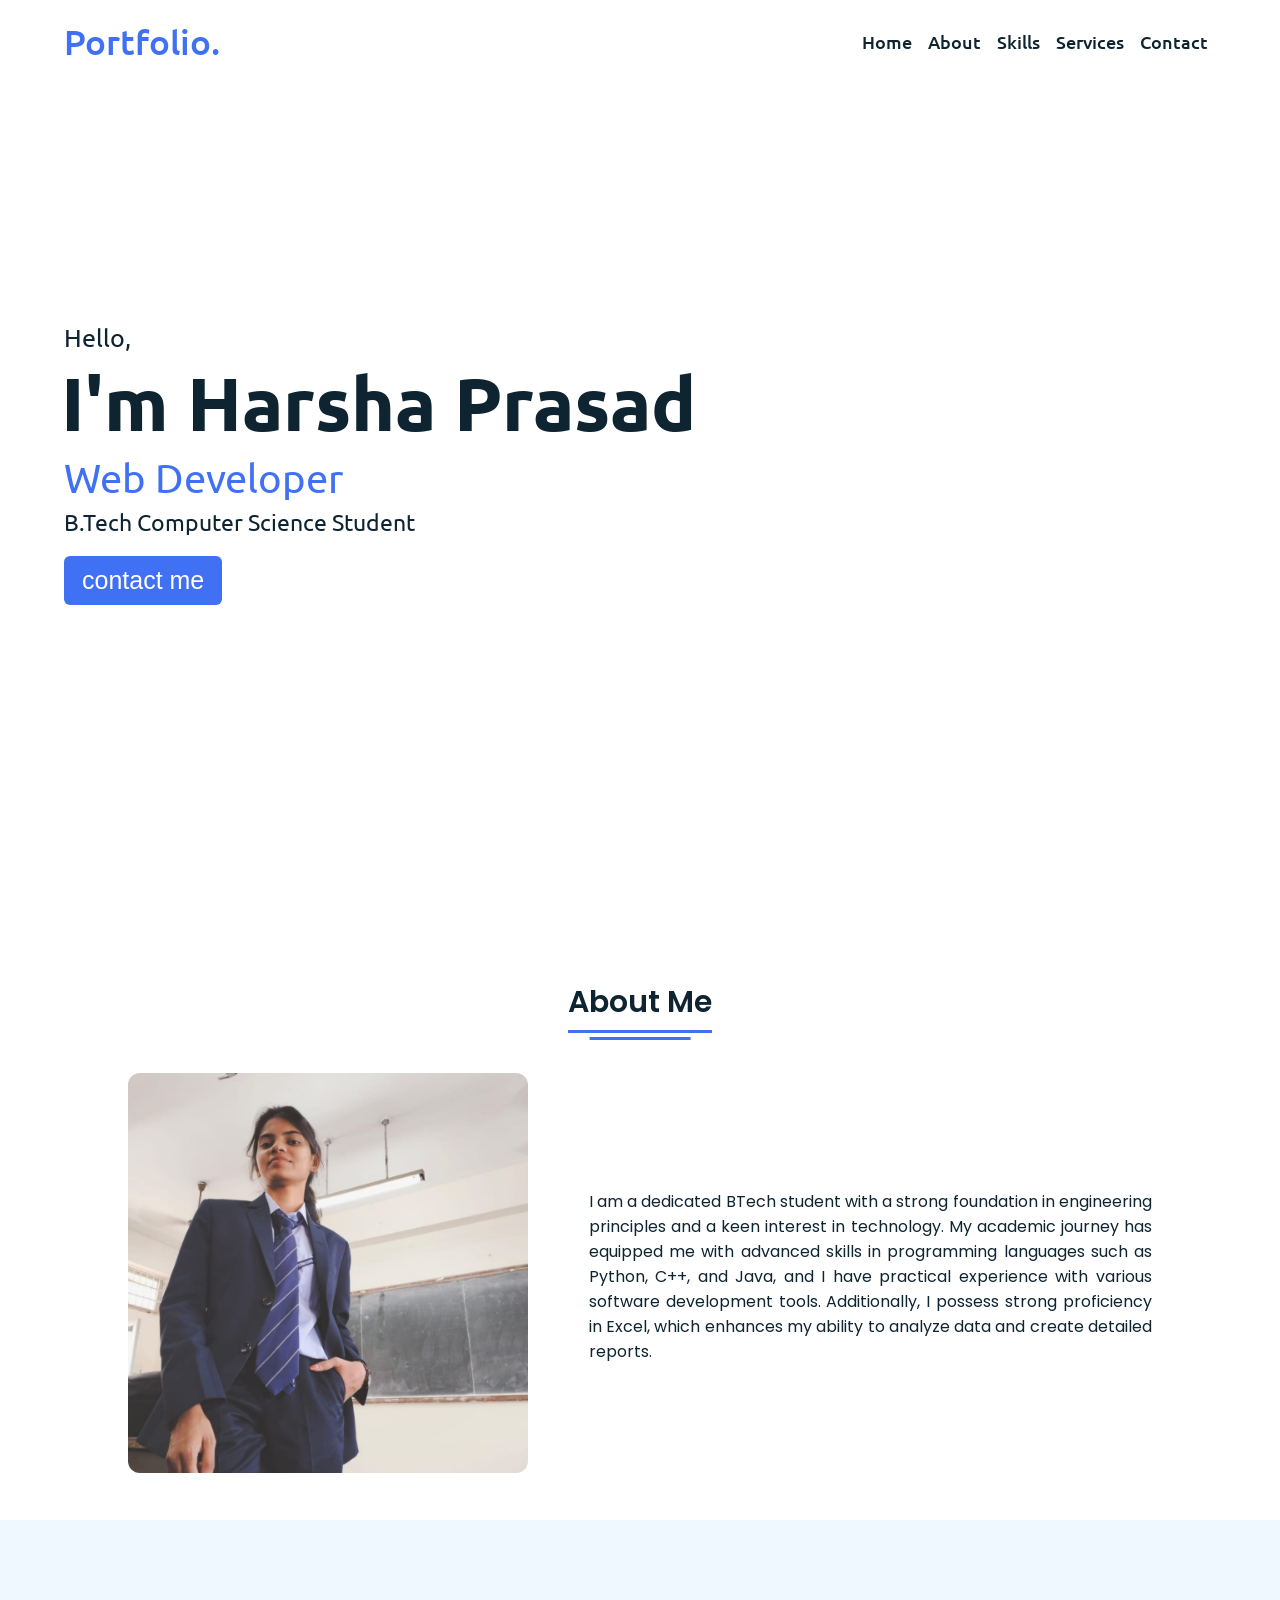
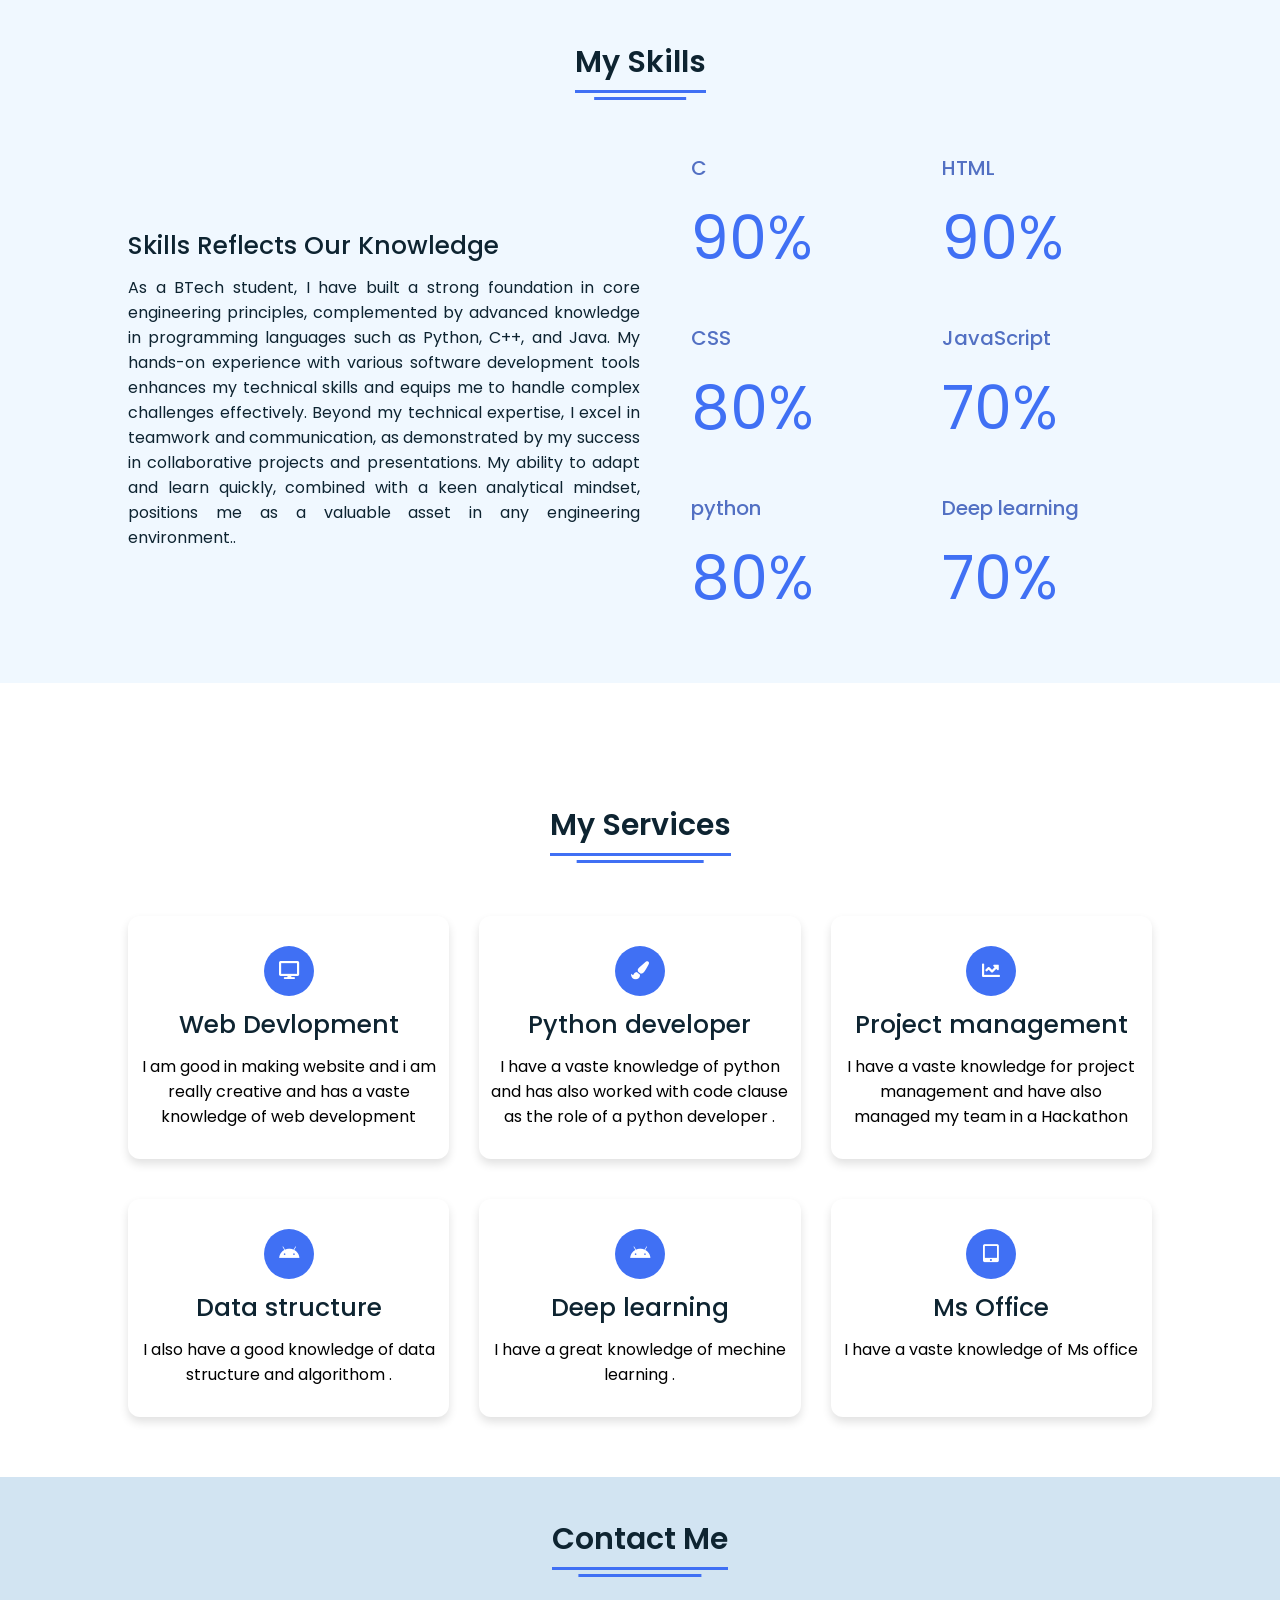
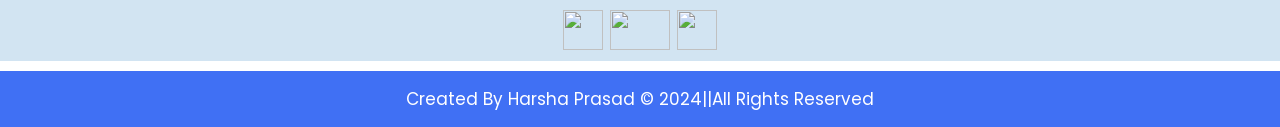
==== port/index.html @ c456e0c9 "Add files via upload" ====
<!DOCTYPE html>
<!-- Website - www.codingnepalweb.com -->
<html lang="en" dir="ltr">
  <head>
    <meta charset="UTF-8" />
    <title>portfolio</title>
    <link rel="stylesheet" href="portfolio.css" />
    <!-- Fontawesome CDN Link -->
    <link rel="stylesheet" href="https://cdnjs.cloudflare.com/ajax/libs/font-awesome/5.15.2/css/all.min.css" />
    <meta name="viewport" content="width=device-width, initial-scale=1.0" />
  </head>
  <body>
    <!-- Move to up button -->
    <div class="scroll-button">
      <a href="#home"><i class="fas fa-arrow-up"></i></a>
    </div>
    <!-- navgaition menu -->
    <nav>
      <div class="navbar">
        <div class="logo"><a href="#">Portfolio.</a></div>
        <ul class="menu">
          <li><a href="#home">Home</a></li>
          <li><a href="#about">About</a></li>
          <li><a href="#skills">Skills</a></li>
          <li><a href="#services">Services</a></li>
          <li><a href="#contact">Contact</a></li>
          <div class="cancel-btn">
            <i class="fas fa-times"></i>
          </div>
        </ul>
        <!-- <div class="media-icons">
          <a href="https://www.facebook.com/"><i class="fab fa-facebook-f"></i></a>
          <a href="https://twitter.com/"><i class="fab fa-twitter"></i></a>
          <a href="https://www.instagram.com/chiragjoshi.07/"><i class="fab fa-instagram"></i></a>
        </div>
      </div> -->
      <div class="menu-btn">
        <i class="fas fa-bars"></i>
      </div>
    </nav>

    <!-- Home Section Start -->
    <section class="home" id="home">
      <div class="home-content">
        <div class="text">
          <div class="text-one">Hello,</div>
          <div class="text-two">I'm Harsha Prasad</div>
          <div class="text-three">Web Developer</div>
          <div class="text-four">B.Tech Computer Science Student</div>
        </div>
        <div class="button">
          <button>contact me</button>
        </div>
      </div>
    </section>

    <!-- About Section Start -->
    <section class="about" id="about">
      <div class="content">
        <div class="title"><span>About Me</span></div>
        <div class="about-details">
          <div class="left">
            <img src="my_profile.jpg" alt="my image " />
          </div>
          <div class="right">
            
            <p>
           I am a dedicated BTech student with a strong foundation in engineering principles and a keen interest in technology. My academic journey has equipped me with advanced skills in programming languages such as Python, C++, and Java, and I have practical experience with various software development tools. Additionally, I possess strong proficiency in Excel, which enhances my ability to analyze data and create detailed reports. 
            </p>
            
          </div>
        </div>
      </div>
    </section>

    <!-- My Skill Section Start -->
    <!-- Section Tag and Other Div will same where we need to put same CSS -->
    <section class="skills" id="skills">
      <div class="content">
        <div class="title"><span>My Skills</span></div>
        <div class="skills-details">
          <div class="text">
            <div class="topic">Skills Reflects Our Knowledge</div>
            <p> 
              
As a BTech student, I have built a strong foundation in core engineering principles, complemented by advanced knowledge in programming languages such as Python, C++, and Java. My hands-on experience with various software development tools enhances my technical skills and equips me to handle complex challenges effectively. Beyond my technical expertise, I excel in teamwork and communication, as demonstrated by my success in collaborative projects and presentations. My ability to adapt and learn quickly, combined with a keen analytical mindset, positions me as a valuable asset in any engineering environment..</p>
            <!--  -->
          </div>
          <div class="boxes">
            <div class="box">
              <div class="topic"> C </div>
              <div class="per">90%</div>
            </div>
            <div class="box">
              <div class="topic">HTML</div>
              <div class="per">90%</div>
            </div>
            <div class="box">
              <div class="topic">CSS</div>
              <div class="per">80%</div>
            </div>
            <div class="box">
              <div class="topic">JavaScript</div>
              <div class="per">70%</div>
            </div>
            <div class="box">
              <div class="topic">python</div>
              <div class="per">80%</div>
            </div>
            <div class="box">
              <div class="topic">Deep learning</div>
              <div class="per">70%</div>
            </div>
          </div>
        </div>
      </div>
    </section>

    <!-- My Services Section Start -->
    <section class="services" id="services">
      <div class="content">
        <div class="title"><span>My Services</span></div>
        <div class="boxes">
          <div class="box">
            <div class="icon">
              <i class="fas fa-desktop"></i>
            </div>
            <div class="topic">Web Devlopment</div>
            <p>I am good in making website and i am really creative and has 
              a vaste knowledge of web development
            </p>
          </div>
          <div class="box">
            <div class="icon">
              <i class="fas fa-paint-brush"></i>
            </div>
            <div class="topic">Python developer </div>
            <p>I have a vaste knowledge of python and has also worked with 
              code clause as the role of a python developer .
            </p>
          </div>
          <div class="box">
            <div class="icon">
              <i class="fas fa-chart-line"></i>
            </div>
            <div class="topic">Project management</div>
            <p> I have a vaste knowledge for project management 
              and have also managed my team in  a Hackathon </p>
          </div>
          <div class="box">
            <div class="icon">
              <i class="fab fa-android"></i>
            </div>
            <div class="topic">Data structure</div>
            <p>
              I also have a good knowledge of data structure and algorithom .
            </p>
          </div>
          <div class="box">
            <div class="icon">
              <i class="fab fa-android"></i>
            </div>
            <div class="topic">Deep learning</div>
            <p>I have a great knowledge of mechine learning .
            </p>
          </div>
          <div class="box">
            <div class="icon">
              <i class="fas fa-tablet-alt"></i>
            </div>
            <div class="topic">Ms Office</div>
            <p>I have a vaste knowledge of Ms office
            </p>
          </div>
        </div>
      </div>
    </section>

    <!-- Contact Me section Start -->
  
    <section class="contact" id="contact">
      <div class="content">
        <div class="title"><span>Contact Me</span></div>
        <div class="text">
          <div class="topic">
            <a class="btn" href="harshaprasad.2512@gmail.com">
              <img src="https://static-00.iconduck.com/assets.00/gmail-icon-1024x1024-09wrt8am.png" width="40px" height="40px">
             </a>
              <a class="btn" href="https://github.com/Harshagit-hub"
              ><img src="https://encrypted-tbn0.gstatic.com/images?q=tbn:ANd9GcSFKUd8TKlGho5jUUcPimr0MKnVEyIP3uI-TQ&s" width="60px" height="40px" height="40px"></a>
     
              <a class="btn" href="https://www.linkedin.com/in/harsha-prasad-4683a3321"><img src="https://cdn1.iconfinder.com/data/icons/logotypes/32/circle-linkedin-512.png"height="40px" width="40px"></a>
        </div>
      </div>
    </section>

    <!-- Footer Section Start -->
    <footer>
      <div class="text">
        <span>Created By Harsha Prasad &#169; 2024||All Rights Reserved</span>
      </div>
    </footer>
  </body>
</html>
---- port/portfolio.css ----
/* Google Font CDN Link */
@import url('https://fonts.googleapis.com/css2?family=Poppins:wght@400;500;600;700&family=Ubuntu:wght@400;500;700&display=swap');
*{
  margin: 0;
  padding: 0;
  box-sizing: border-box;
  text-decoration: none;
  scroll-behavior: smooth;
}

/* Custom Scroll Bar CSS */
::-webkit-scrollbar {
    width: 10px;
}
::-webkit-scrollbar-track {
    background: #f1f1f1;
}
::-webkit-scrollbar-thumb {
    background: #6e93f7;
    border-radius: 12px;
    transition: all 0.3s ease;
}

::-webkit-scrollbar-thumb:hover {
    background: #4070f4;
}
/* navbar styling */
nav{
  position: fixed;
  width: 100%;
  padding: 20px 0;
  z-index: 998;
  transition: all 0.3s ease;
  font-family: 'Ubuntu', sans-serif;
}
nav.sticky{
  background: #4070f4;
  padding: 13px 0;
}
nav .navbar{
  width: 90%;
  display: flex;
  justify-content: space-between;
  align-items: center;
  margin: auto;
}
nav .navbar .logo a{
  font-weight: 500;
  font-size: 35px;
  color: #4070f4;
}
nav.sticky .navbar .logo a{
  color: #fff;
}
nav .navbar .menu{
  display: flex;
  position: relative;
}
nav .navbar .menu li{
  list-style: none;
  margin: 0 8px;
}
.navbar .menu a{
  font-size: 18px;
  font-weight: 500;
  color: #0E2431;
  padding: 6px 0;
  transition: all 0.4s ease;
}
.navbar .menu a:hover{
  color: #4070f4;
}
nav.sticky .menu a{
  color: #FFF;
}
nav.sticky .menu a:hover{
  color: #0E2431;
}


/* Side Navigation Menu Button CSS */
nav .menu-btn,
.navbar .menu .cancel-btn{
  position: absolute;
  color: #fff;
  right: 30px;
  top: 20px;
  font-size: 20px;
  cursor: pointer;
  transition: all 0.3s ease;
  display: none;
}
nav .menu-btn{
  color: #4070f4;
}
nav.sticky .menu-btn{
  color: #FFF;
}
.navbar .menu .menu-btn{
  color: #fff;
}

/* home section styling */
.home{
  height: 100vh;
  width: 100%;
  background: url("images/background.png") no-repeat;
  background-size: cover;
  background-position: center;
  background-attachment: fixed;
  font-family: 'Ubuntu', sans-serif;
}
.home .home-content{
  width: 90%;
  height: 100%;
  margin: auto;
  display: flex;
  flex-direction: column;
  justify-content: center;
}
.home .text-one{
  font-size: 25px;
  color: #0E2431;
}
.home .text-two{
  color: #0E2431;
  font-size: 75px;
  font-weight: 600;
  margin-left: -3px;
}
.home .text-three{
  font-size: 40px;
  margin: 5px 0;
  color: #4070f4;
}
.home .text-four{
  font-size: 23px;
  margin: 5px 0;
  color: #0E2431;
}
.home .button{
  margin: 14px 0;
}
.home .button button{
  outline: none;
  padding: 8px 16px;
  border-radius: 6px;
  font-size: 25px;
  font-weight: 400;
  background: #4070f4;
  color: #fff;
  cursor: pointer;
  border: 2px solid transparent;
  transition: all 0.4s ease;
}
.home .button button:hover{
  border-color: #4070f4;
  background-color: #fff;
  color: #4070f4;
}

/* About Section Styling */

section{
  padding-top: 40px;
}
section .content{
  width: 80%;
  margin: 40px auto;
  font-family: 'Poppins', sans-serif;
}
.about .about-details{
  display: flex;
  justify-content: space-between;
  align-items: center;
}
section .title{
  display: flex;
  justify-content: center;
  margin-bottom: 40px;
}
section .title span{
  color: #0E2431;
  font-size: 30px;
  font-weight: 600;
  position: relative;
  padding-bottom: 8px;
}
section .title span::before,
section .title span::after{
  content: '';
  position: absolute;
  height: 3px;
  width: 100%;
  background: #4070f4;
  left: 0;
  bottom: 0;
}
section .title span::after{
  bottom: -7px;
  width: 70%;
  left: 50%;
  transform: translateX(-50%);
}
.about .about-details .left{
  width: 45%;
}
.about .left img{
  height: 400px;
  width: 400px;
  object-fit: cover;
  border-radius: 12px;
}
.about-details .right{
  width: 55%;
}
section  .topic{
  color: #0E2431;
  font-size: 25px;
  font-weight: 500;
  margin-bottom: 10px;
}
.about-details .right p{
  text-align: justify;
  color: #0E2431;
}
section .button{
  margin: 16px 0;
}
section .button button{
  outline: none;
  padding: 8px 16px;
  border-radius: 4px;
  font-size: 25px;
  font-weight: 400;
  background: #4070f4;
  color: #fff;
  border: 2px solid transparent;
  cursor: pointer;
  transition: all 0.4s ease;
}
section .button button:hover{
  border-color: #4070f4;
  background-color: #fff;
  color: #4070f4;
}

 /* My Skills CSS */
 .skills{
   background: #F0F8FF;
 }
 .skills .content{
   padding: 40px 0;
 }
 .skills .skills-details{
   display: flex;
   justify-content: space-between;
   align-items: center;
 }
 .skills-details .text{
   width: 50%;
 }
 .skills-details p{
   color: #0E2431;
   text-align: justify;
 }
.skills .skills-details .experience{
  display: flex;
  align-items: center;
  margin: 0 10px;
}
.skills-details .experience .num{
  color: #0E2431;
  font-size: 80px;
}
.skills-details .experience .exp{
  color: #0E2431;
  margin-left: 20px;
  font-size: 18px;
  font-weight: 500;
  margin: 0 6px;
}
.skills-details .boxes{
  width: 45%;
  display: flex;
  flex-wrap: wrap;
  justify-content: space-between;
}
.skills-details .box{
  width: calc(100% / 2 - 20px);
  margin: 20px 0;
}
.skills-details .boxes .topic{
  font-size: 20px;
  color: #5270c3;
}
.skills-details .boxes .per{
  font-size: 60px;
  color: #4070f4;
}

/* My Services CSS */
.services .boxes{
  display: flex;
  flex-wrap: wrap;
  justify-content: space-between;
}
.services .boxes .box{
  margin: 20px 0;
  width: calc(100% / 3 - 20px);
  text-align: center;
  border-radius: 12px;
  padding: 30px 10px;
  box-shadow: 0 5px 10px rgba(0, 0, 0, 0.12);
  cursor: default;
  transition: all 0.4s ease;
}
.services .boxes .box:hover{
  background: #4070f4;
  color: #fff;
}
.services .boxes .box .icon{
  height: 50px;
  width: 50px;
  background: #4070f4;
  border-radius: 50%;
  text-align: center;
  line-height: 50px;
  font-size: 18px;
  color: #fff;
  margin: 0 auto 10px auto;
  transition: all 0.4s ease;
}
.boxes .box:hover .icon{
  background-color: #fff;
  color: #4070f4;
}
.services .boxes .box:hover .topic,
.services .boxes .box:hover p{
  color: #0E2431;
  transition: all 0.4s ease;
}
.services .boxes .box:hover .topic,
.services .boxes .box:hover p{
  color: #fff;
}
/* Contact Me CSS */
.contact{
  background: #d2e4f2;
}
.contact .content{
  margin: 0 auto;

}
.contact .text{
  width: 80%;
  text-align: center;
  margin: auto;
}
.contact.btn{
  display: flex;
  flex-direction:column;
}
/* Footer CSS */
footer{
  background: #4070f4;
  padding: 15px 0;
  text-align: center;
  font-family: 'Poppins', sans-serif;
}
footer .text span{
  font-size: 17px;
  font-weight: 400;
  color: #fff;
}
footer .text span a{
  font-weight: 500;
  color: #FFF;
}
footer .text span a:hover{
  text-decoration: underline;
}
/* Scroll TO Top Button CSS */
.scroll-button a{
  position: fixed;
  bottom: 20px;
  right: 20px;
  color: #fff;
  background: #4070f4;
  padding: 7px 12px;;
  font-size: 18px;
  border-radius: 6px;
  box-shadow: rgba(0, 0, 0, 0.15);
  display: none;
}

/* Responsive Media Query */
@media (max-width: 1190px) {
  section .content{
    width: 85%;
  }
}
@media (max-width: 1000px) {
  .about .about-details{
    justify-content: center;
    flex-direction: column;
  }
  .about .about-details .left{
    display: flex;
    justify-content: center;
    width: 100%;
  }
  .about-details .right{
    width: 90%;
    margin: 40px 0;
  }
  .services .boxes .box{
    margin: 20px 0;
    width: calc(100% / 2 - 20px);
  }
}
@media (max-width: 900px) {
  .about .left img{
    height: 350px;
    width: 350px;
  }
}

@media (max-width: 750px) {
  nav .navbar{
    width: 90%;
  }
  nav .navbar .menu{
    position: fixed;
    left: -100%;
    top: 0;
    background: #0E2431;
    height: 100vh;
    max-width: 400px;
    width: 100%;
    padding-top: 60px;
    flex-direction: column;
    align-items: center;
    transition: all 0.5s ease;
  }
  .navbar.active .menu{
    left: 0;
  }
  nav .navbar .menu a{
    font-size: 23px;
    display: block;
    color: #fff;
    margin: 10px 0;
  }
  nav.sticky .menu a:hover{
    color: #4070f4;
  }
  nav .navbar .media-icons{
    display: none;
  }
  nav .menu-btn,
  .navbar .menu .cancel-btn{
    display: block;
  }
  .home .text-two{
    font-size: 65px;
  }
  .home .text-three{
    font-size: 35px;
  }
  .skills .skills-details{
    align-items: center;
    justify-content: center;
    flex-direction: column;
  }
  .skills-details .text{
    width: 100%;
    margin-bottom: 50px;
  }
  .skills-details .boxes{
    justify-content: center;
    align-items: center;
    width: 100%;
  }
  .services .boxes .box{
    margin: 20px 0;
    width: 100%;
  }
  .contact .text{
    width: 100%;
}
}

@media (max-width: 500px){
  .home .text-two{
    font-size: 55px;
  }
  .home .text-three{
    font-size: 33px;
  }
  .skills-details .boxes .per{
    font-size: 50px;
    color: #4070f4;
  }
}
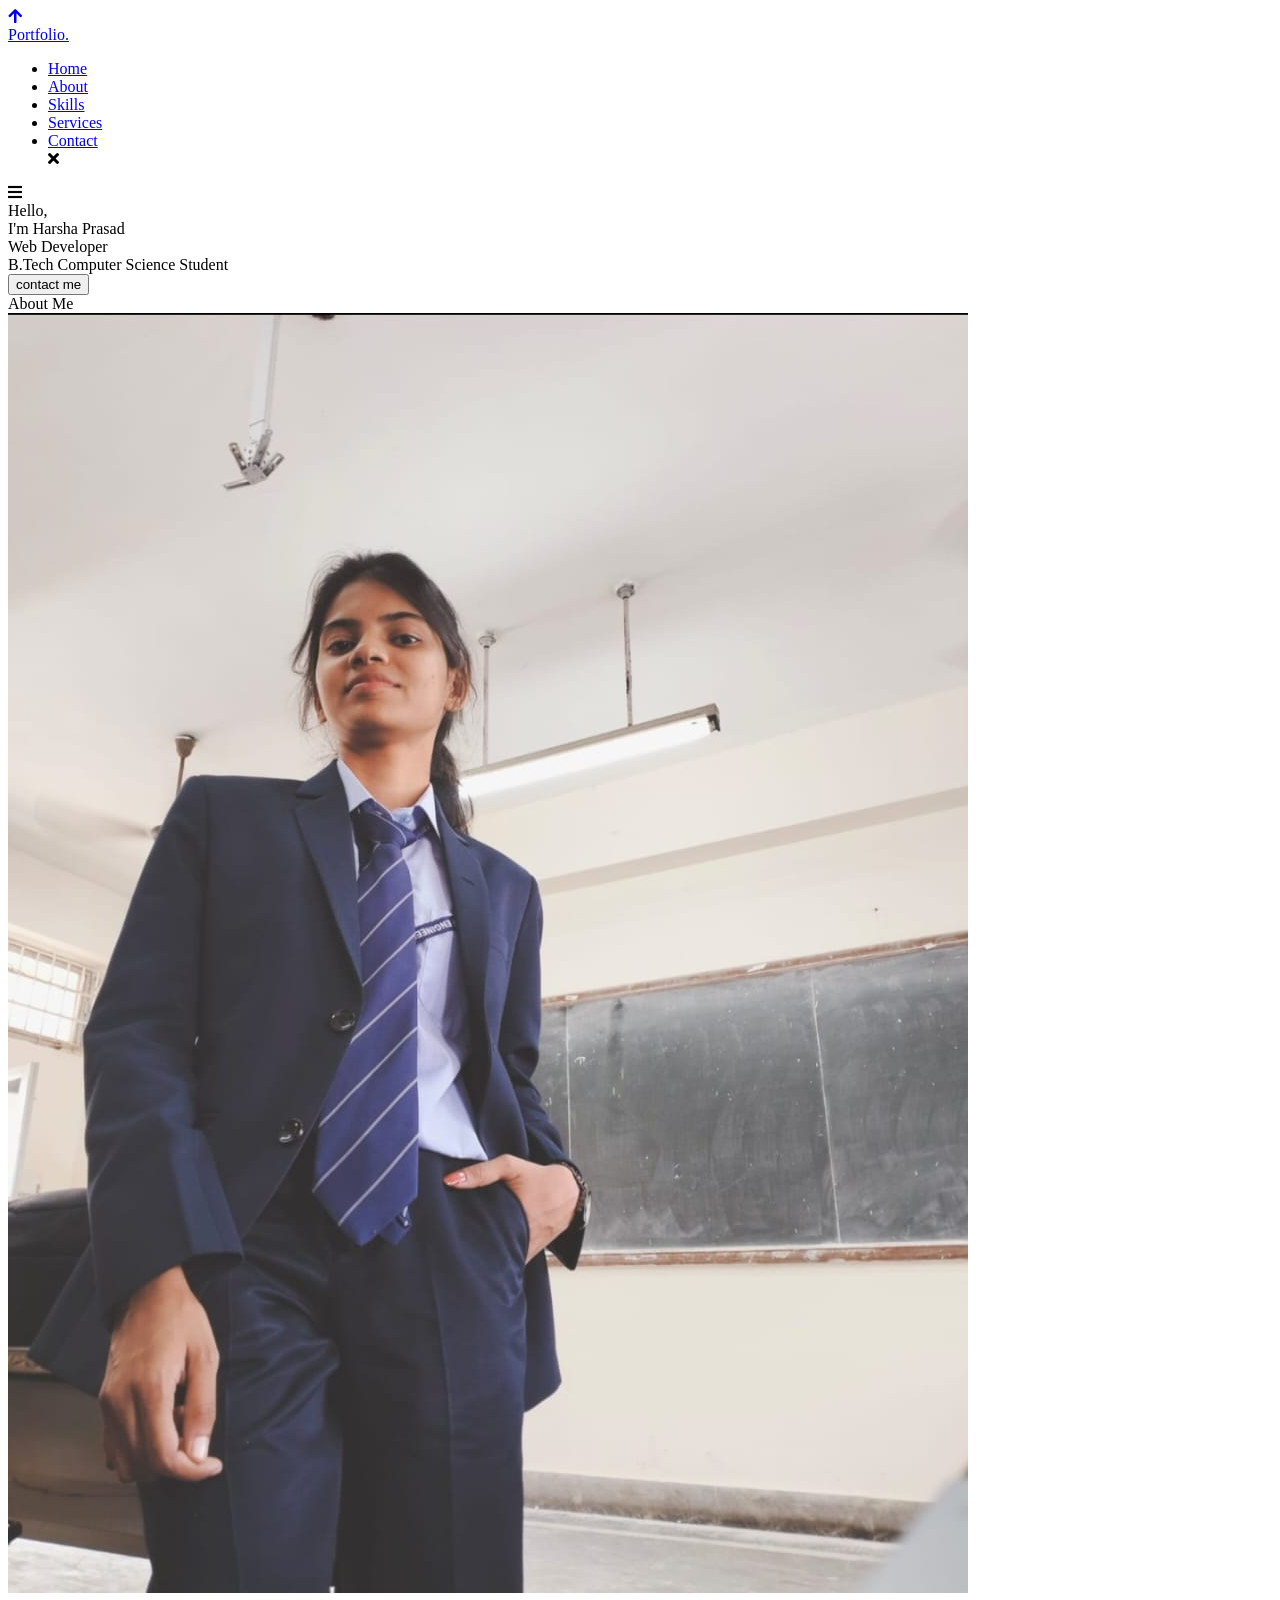
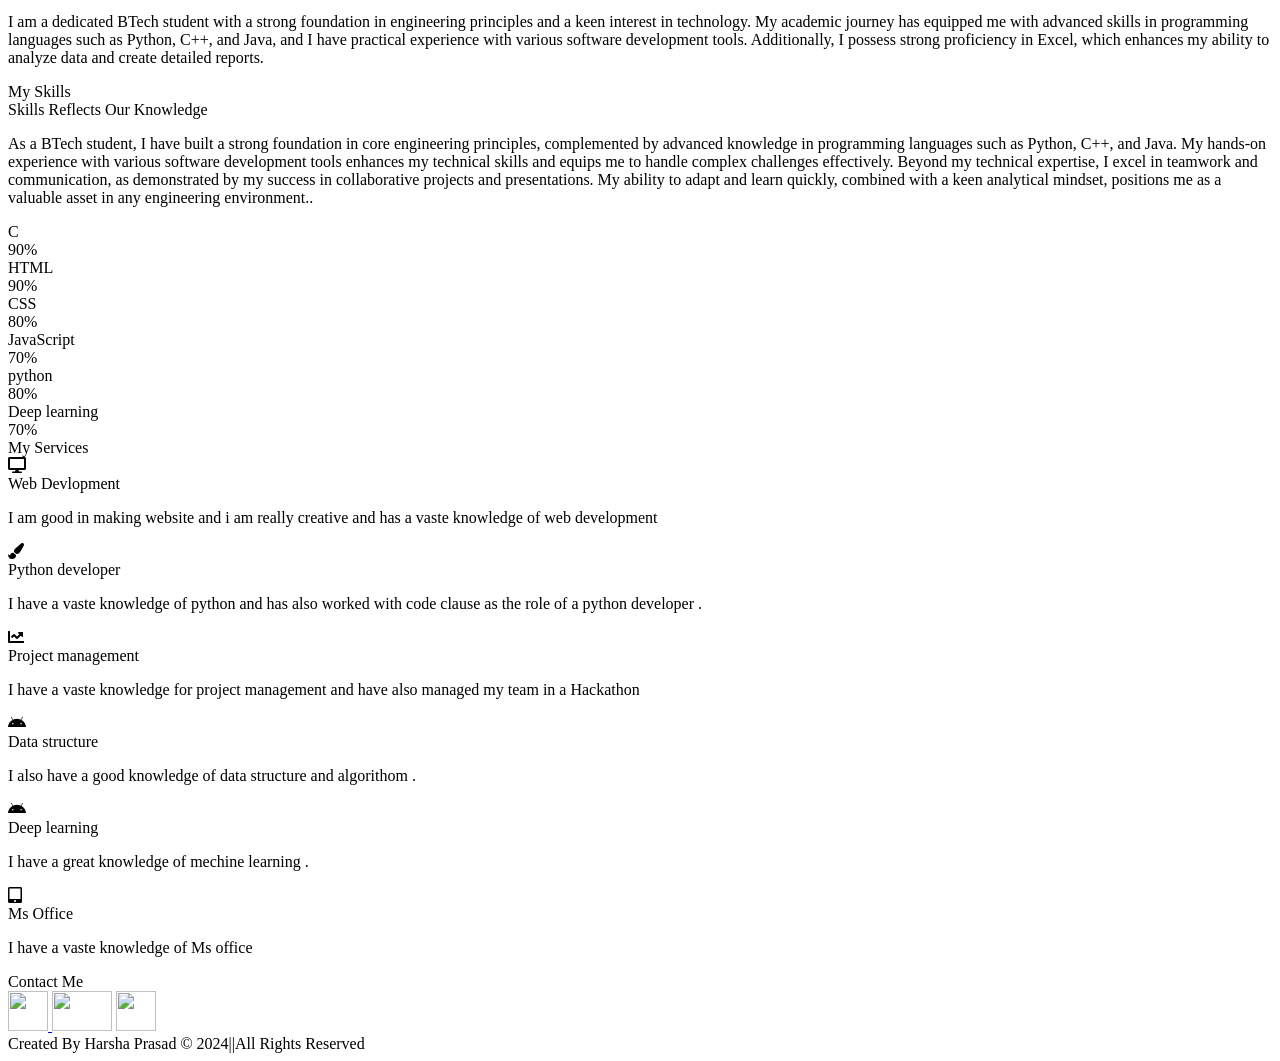
==== commit ceeead79: "Update index.html" ====
--- a/port/index.html
+++ b/port/index.html
@@ -4,7 +4,7 @@
   <head>
     <meta charset="UTF-8" />
     <title>portfolio</title>
-    <link rel="stylesheet" href="portfolio.css" />
+    <link rel="stylesheet" href="port/portfolio.css" />
     <!-- Fontawesome CDN Link -->
     <link rel="stylesheet" href="https://cdnjs.cloudflare.com/ajax/libs/font-awesome/5.15.2/css/all.min.css" />
     <meta name="viewport" content="width=device-width, initial-scale=1.0" />
@@ -201,4 +201,4 @@
       </div>
     </footer>
   </body>
-</html>+</html>
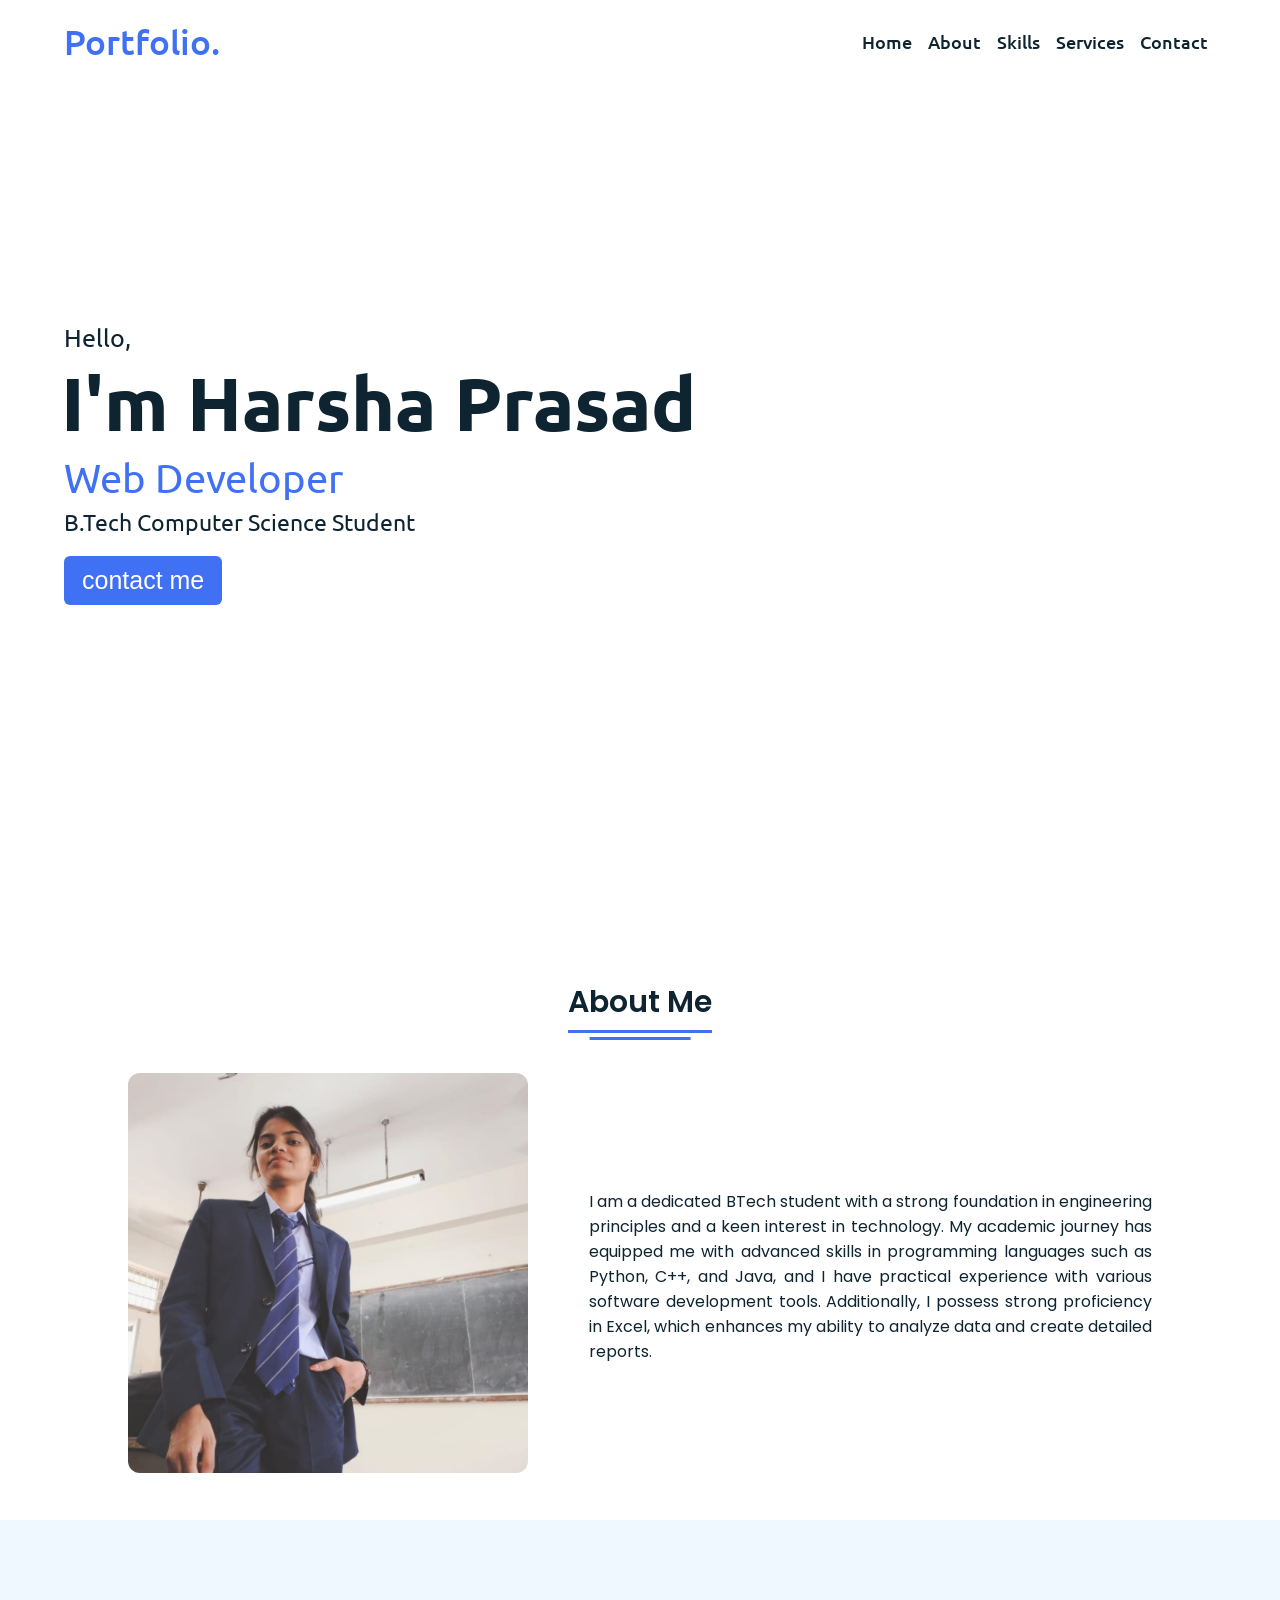
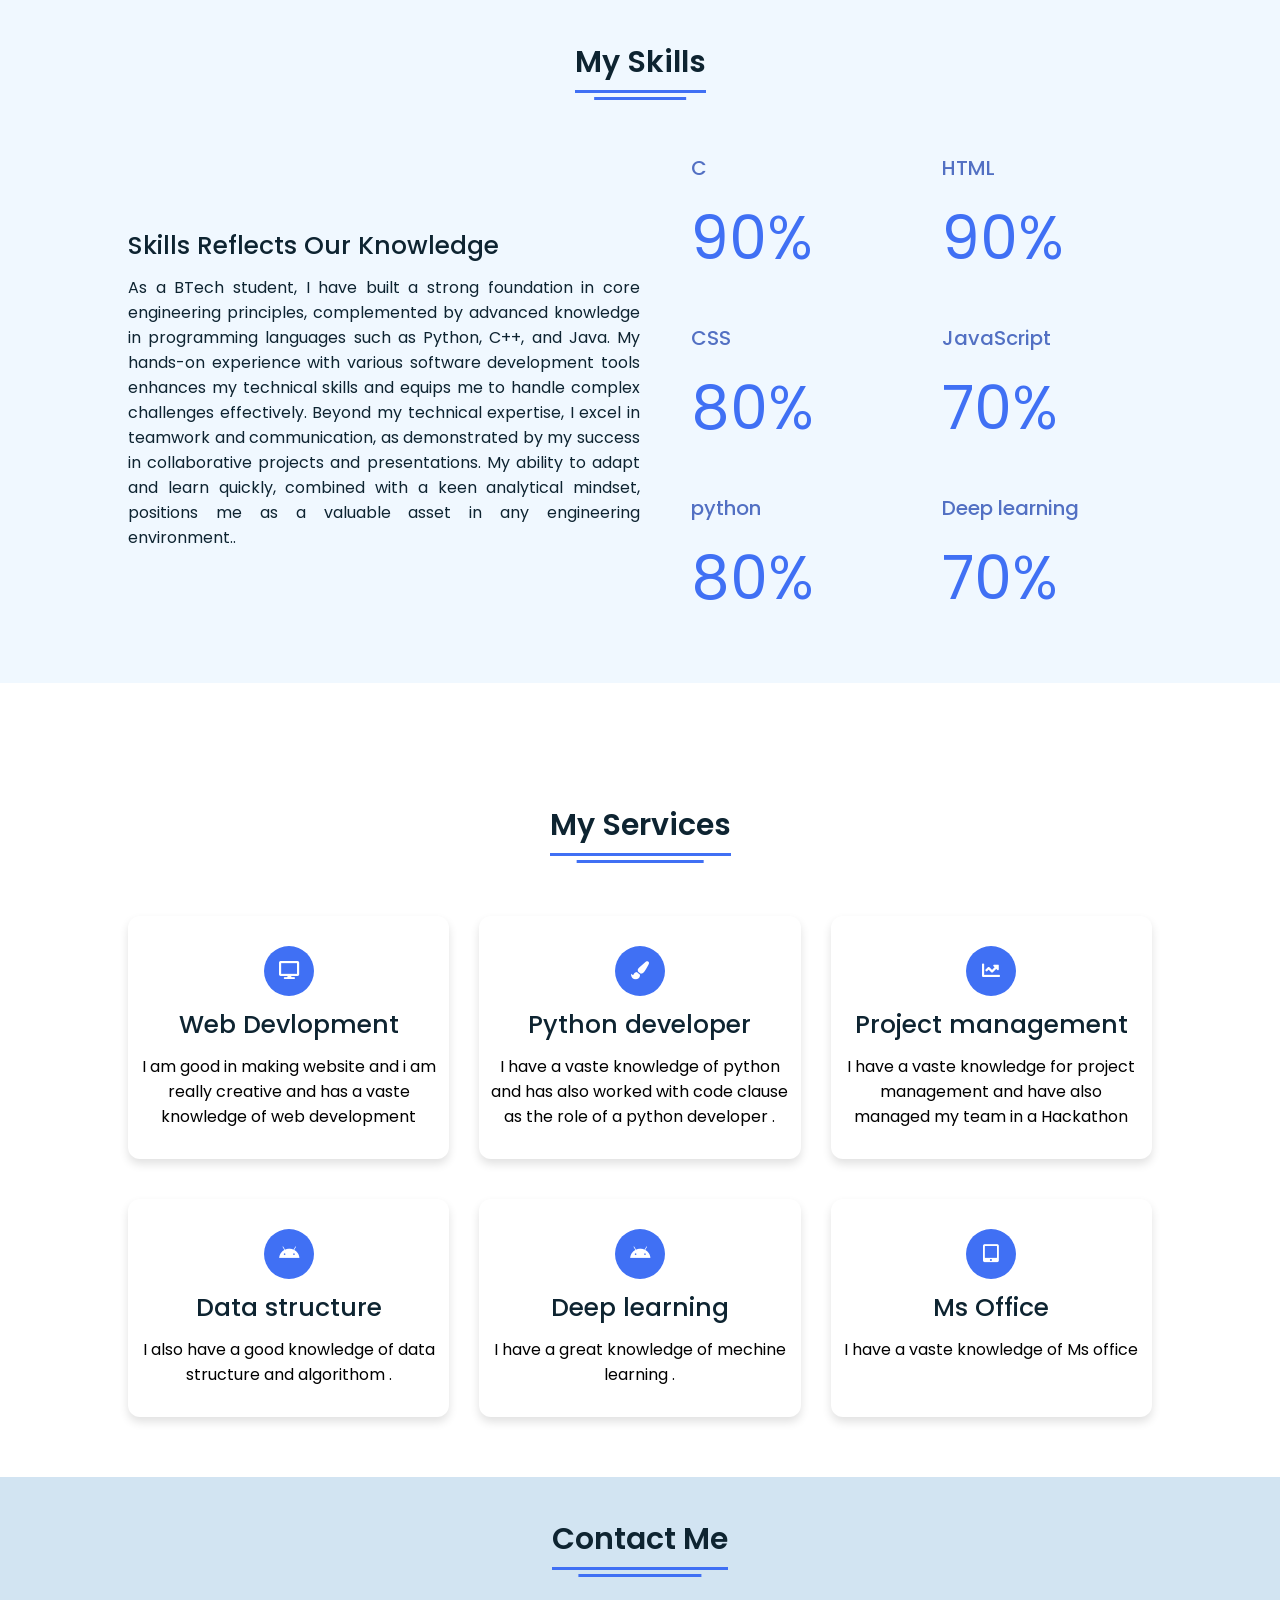
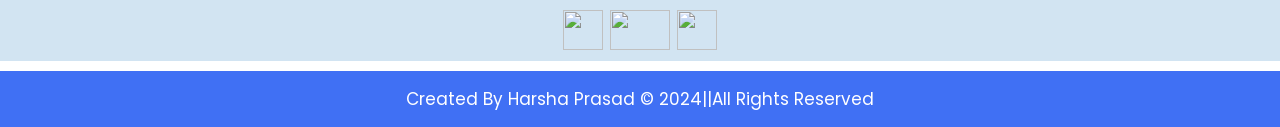
==== commit 8dbc65a5: "Update index.html" ====
--- a/port/index.html
+++ b/port/index.html
@@ -4,7 +4,7 @@
   <head>
     <meta charset="UTF-8" />
     <title>portfolio</title>
-    <link rel="stylesheet" href="port/portfolio.css" />
+    <link rel="stylesheet" href="portfolio.css" />
     <!-- Fontawesome CDN Link -->
     <link rel="stylesheet" href="https://cdnjs.cloudflare.com/ajax/libs/font-awesome/5.15.2/css/all.min.css" />
     <meta name="viewport" content="width=device-width, initial-scale=1.0" />
@@ -28,12 +28,6 @@
             <i class="fas fa-times"></i>
           </div>
         </ul>
-        <!-- <div class="media-icons">
-          <a href="https://www.facebook.com/"><i class="fab fa-facebook-f"></i></a>
-          <a href="https://twitter.com/"><i class="fab fa-twitter"></i></a>
-          <a href="https://www.instagram.com/chiragjoshi.07/"><i class="fab fa-instagram"></i></a>
-        </div>
-      </div> -->
       <div class="menu-btn">
         <i class="fas fa-bars"></i>
       </div>
@@ -74,7 +68,7 @@
     </section>
 
     <!-- My Skill Section Start -->
-    <!-- Section Tag and Other Div will same where we need to put same CSS -->
+
     <section class="skills" id="skills">
       <div class="content">
         <div class="title"><span>My Skills</span></div>
--- a/port/portfolio.css
+++ b/port/portfolio.css
@@ -0,0 +1,507 @@
+/* Google Font CDN Link */
+@import url('https://fonts.googleapis.com/css2?family=Poppins:wght@400;500;600;700&family=Ubuntu:wght@400;500;700&display=swap');
+*{
+  margin: 0;
+  padding: 0;
+  box-sizing: border-box;
+  text-decoration: none;
+  scroll-behavior: smooth;
+}
+
+/* Custom Scroll Bar CSS */
+::-webkit-scrollbar {
+    width: 10px;
+}
+::-webkit-scrollbar-track {
+    background: #f1f1f1;
+}
+::-webkit-scrollbar-thumb {
+    background: #6e93f7;
+    border-radius: 12px;
+    transition: all 0.3s ease;
+}
+
+::-webkit-scrollbar-thumb:hover {
+    background: #4070f4;
+}
+/* navbar styling */
+nav{
+  position: fixed;
+  width: 100%;
+  padding: 20px 0;
+  z-index: 998;
+  transition: all 0.3s ease;
+  font-family: 'Ubuntu', sans-serif;
+}
+nav.sticky{
+  background: #4070f4;
+  padding: 13px 0;
+}
+nav .navbar{
+  width: 90%;
+  display: flex;
+  justify-content: space-between;
+  align-items: center;
+  margin: auto;
+}
+nav .navbar .logo a{
+  font-weight: 500;
+  font-size: 35px;
+  color: #4070f4;
+}
+nav.sticky .navbar .logo a{
+  color: #fff;
+}
+nav .navbar .menu{
+  display: flex;
+  position: relative;
+}
+nav .navbar .menu li{
+  list-style: none;
+  margin: 0 8px;
+}
+.navbar .menu a{
+  font-size: 18px;
+  font-weight: 500;
+  color: #0E2431;
+  padding: 6px 0;
+  transition: all 0.4s ease;
+}
+.navbar .menu a:hover{
+  color: #4070f4;
+}
+nav.sticky .menu a{
+  color: #FFF;
+}
+nav.sticky .menu a:hover{
+  color: #0E2431;
+}
+
+
+/* Side Navigation Menu Button CSS */
+nav .menu-btn,
+.navbar .menu .cancel-btn{
+  position: absolute;
+  color: #fff;
+  right: 30px;
+  top: 20px;
+  font-size: 20px;
+  cursor: pointer;
+  transition: all 0.3s ease;
+  display: none;
+}
+nav .menu-btn{
+  color: #4070f4;
+}
+nav.sticky .menu-btn{
+  color: #FFF;
+}
+.navbar .menu .menu-btn{
+  color: #fff;
+}
+
+/* home section styling */
+.home{
+  height: 100vh;
+  width: 100%;
+  background: url("images/background.png") no-repeat;
+  background-size: cover;
+  background-position: center;
+  background-attachment: fixed;
+  font-family: 'Ubuntu', sans-serif;
+}
+.home .home-content{
+  width: 90%;
+  height: 100%;
+  margin: auto;
+  display: flex;
+  flex-direction: column;
+  justify-content: center;
+}
+.home .text-one{
+  font-size: 25px;
+  color: #0E2431;
+}
+.home .text-two{
+  color: #0E2431;
+  font-size: 75px;
+  font-weight: 600;
+  margin-left: -3px;
+}
+.home .text-three{
+  font-size: 40px;
+  margin: 5px 0;
+  color: #4070f4;
+}
+.home .text-four{
+  font-size: 23px;
+  margin: 5px 0;
+  color: #0E2431;
+}
+.home .button{
+  margin: 14px 0;
+}
+.home .button button{
+  outline: none;
+  padding: 8px 16px;
+  border-radius: 6px;
+  font-size: 25px;
+  font-weight: 400;
+  background: #4070f4;
+  color: #fff;
+  cursor: pointer;
+  border: 2px solid transparent;
+  transition: all 0.4s ease;
+}
+.home .button button:hover{
+  border-color: #4070f4;
+  background-color: #fff;
+  color: #4070f4;
+}
+
+/* About Section Styling */
+
+section{
+  padding-top: 40px;
+}
+section .content{
+  width: 80%;
+  margin: 40px auto;
+  font-family: 'Poppins', sans-serif;
+}
+.about .about-details{
+  display: flex;
+  justify-content: space-between;
+  align-items: center;
+}
+section .title{
+  display: flex;
+  justify-content: center;
+  margin-bottom: 40px;
+}
+section .title span{
+  color: #0E2431;
+  font-size: 30px;
+  font-weight: 600;
+  position: relative;
+  padding-bottom: 8px;
+}
+section .title span::before,
+section .title span::after{
+  content: '';
+  position: absolute;
+  height: 3px;
+  width: 100%;
+  background: #4070f4;
+  left: 0;
+  bottom: 0;
+}
+section .title span::after{
+  bottom: -7px;
+  width: 70%;
+  left: 50%;
+  transform: translateX(-50%);
+}
+.about .about-details .left{
+  width: 45%;
+}
+.about .left img{
+  height: 400px;
+  width: 400px;
+  object-fit: cover;
+  border-radius: 12px;
+}
+.about-details .right{
+  width: 55%;
+}
+section  .topic{
+  color: #0E2431;
+  font-size: 25px;
+  font-weight: 500;
+  margin-bottom: 10px;
+}
+.about-details .right p{
+  text-align: justify;
+  color: #0E2431;
+}
+section .button{
+  margin: 16px 0;
+}
+section .button button{
+  outline: none;
+  padding: 8px 16px;
+  border-radius: 4px;
+  font-size: 25px;
+  font-weight: 400;
+  background: #4070f4;
+  color: #fff;
+  border: 2px solid transparent;
+  cursor: pointer;
+  transition: all 0.4s ease;
+}
+section .button button:hover{
+  border-color: #4070f4;
+  background-color: #fff;
+  color: #4070f4;
+}
+
+ /* My Skills CSS */
+ .skills{
+   background: #F0F8FF;
+ }
+ .skills .content{
+   padding: 40px 0;
+ }
+ .skills .skills-details{
+   display: flex;
+   justify-content: space-between;
+   align-items: center;
+ }
+ .skills-details .text{
+   width: 50%;
+ }
+ .skills-details p{
+   color: #0E2431;
+   text-align: justify;
+ }
+.skills .skills-details .experience{
+  display: flex;
+  align-items: center;
+  margin: 0 10px;
+}
+.skills-details .experience .num{
+  color: #0E2431;
+  font-size: 80px;
+}
+.skills-details .experience .exp{
+  color: #0E2431;
+  margin-left: 20px;
+  font-size: 18px;
+  font-weight: 500;
+  margin: 0 6px;
+}
+.skills-details .boxes{
+  width: 45%;
+  display: flex;
+  flex-wrap: wrap;
+  justify-content: space-between;
+}
+.skills-details .box{
+  width: calc(100% / 2 - 20px);
+  margin: 20px 0;
+}
+.skills-details .boxes .topic{
+  font-size: 20px;
+  color: #5270c3;
+}
+.skills-details .boxes .per{
+  font-size: 60px;
+  color: #4070f4;
+}
+
+/* My Services CSS */
+.services .boxes{
+  display: flex;
+  flex-wrap: wrap;
+  justify-content: space-between;
+}
+.services .boxes .box{
+  margin: 20px 0;
+  width: calc(100% / 3 - 20px);
+  text-align: center;
+  border-radius: 12px;
+  padding: 30px 10px;
+  box-shadow: 0 5px 10px rgba(0, 0, 0, 0.12);
+  cursor: default;
+  transition: all 0.4s ease;
+}
+.services .boxes .box:hover{
+  background: #4070f4;
+  color: #fff;
+}
+.services .boxes .box .icon{
+  height: 50px;
+  width: 50px;
+  background: #4070f4;
+  border-radius: 50%;
+  text-align: center;
+  line-height: 50px;
+  font-size: 18px;
+  color: #fff;
+  margin: 0 auto 10px auto;
+  transition: all 0.4s ease;
+}
+.boxes .box:hover .icon{
+  background-color: #fff;
+  color: #4070f4;
+}
+.services .boxes .box:hover .topic,
+.services .boxes .box:hover p{
+  color: #0E2431;
+  transition: all 0.4s ease;
+}
+.services .boxes .box:hover .topic,
+.services .boxes .box:hover p{
+  color: #fff;
+}
+/* Contact Me CSS */
+.contact{
+  background: #d2e4f2;
+}
+.contact .content{
+  margin: 0 auto;
+
+}
+.contact .text{
+  width: 80%;
+  text-align: center;
+  margin: auto;
+}
+.contact.btn{
+  display: flex;
+  flex-direction:column;
+}
+/* Footer CSS */
+footer{
+  background: #4070f4;
+  padding: 15px 0;
+  text-align: center;
+  font-family: 'Poppins', sans-serif;
+}
+footer .text span{
+  font-size: 17px;
+  font-weight: 400;
+  color: #fff;
+}
+footer .text span a{
+  font-weight: 500;
+  color: #FFF;
+}
+footer .text span a:hover{
+  text-decoration: underline;
+}
+/* Scroll TO Top Button CSS */
+.scroll-button a{
+  position: fixed;
+  bottom: 20px;
+  right: 20px;
+  color: #fff;
+  background: #4070f4;
+  padding: 7px 12px;;
+  font-size: 18px;
+  border-radius: 6px;
+  box-shadow: rgba(0, 0, 0, 0.15);
+  display: none;
+}
+
+/* Responsive Media Query */
+@media (max-width: 1190px) {
+  section .content{
+    width: 85%;
+  }
+}
+@media (max-width: 1000px) {
+  .about .about-details{
+    justify-content: center;
+    flex-direction: column;
+  }
+  .about .about-details .left{
+    display: flex;
+    justify-content: center;
+    width: 100%;
+  }
+  .about-details .right{
+    width: 90%;
+    margin: 40px 0;
+  }
+  .services .boxes .box{
+    margin: 20px 0;
+    width: calc(100% / 2 - 20px);
+  }
+}
+@media (max-width: 900px) {
+  .about .left img{
+    height: 350px;
+    width: 350px;
+  }
+}
+
+@media (max-width: 750px) {
+  nav .navbar{
+    width: 90%;
+  }
+  nav .navbar .menu{
+    position: fixed;
+    left: -100%;
+    top: 0;
+    background: #0E2431;
+    height: 100vh;
+    max-width: 400px;
+    width: 100%;
+    padding-top: 60px;
+    flex-direction: column;
+    align-items: center;
+    transition: all 0.5s ease;
+  }
+  .navbar.active .menu{
+    left: 0;
+  }
+  nav .navbar .menu a{
+    font-size: 23px;
+    display: block;
+    color: #fff;
+    margin: 10px 0;
+  }
+  nav.sticky .menu a:hover{
+    color: #4070f4;
+  }
+  nav .navbar .media-icons{
+    display: none;
+  }
+  nav .menu-btn,
+  .navbar .menu .cancel-btn{
+    display: block;
+  }
+  .home .text-two{
+    font-size: 65px;
+  }
+  .home .text-three{
+    font-size: 35px;
+  }
+  .skills .skills-details{
+    align-items: center;
+    justify-content: center;
+    flex-direction: column;
+  }
+  .skills-details .text{
+    width: 100%;
+    margin-bottom: 50px;
+  }
+  .skills-details .boxes{
+    justify-content: center;
+    align-items: center;
+    width: 100%;
+  }
+  .services .boxes .box{
+    margin: 20px 0;
+    width: 100%;
+  }
+  .contact .text{
+    width: 100%;
+}
+}
+
+@media (max-width: 500px){
+  .home .text-two{
+    font-size: 55px;
+  }
+  .home .text-three{
+    font-size: 33px;
+  }
+  .skills-details .boxes .per{
+    font-size: 50px;
+    color: #4070f4;
+  }
+}
+
+
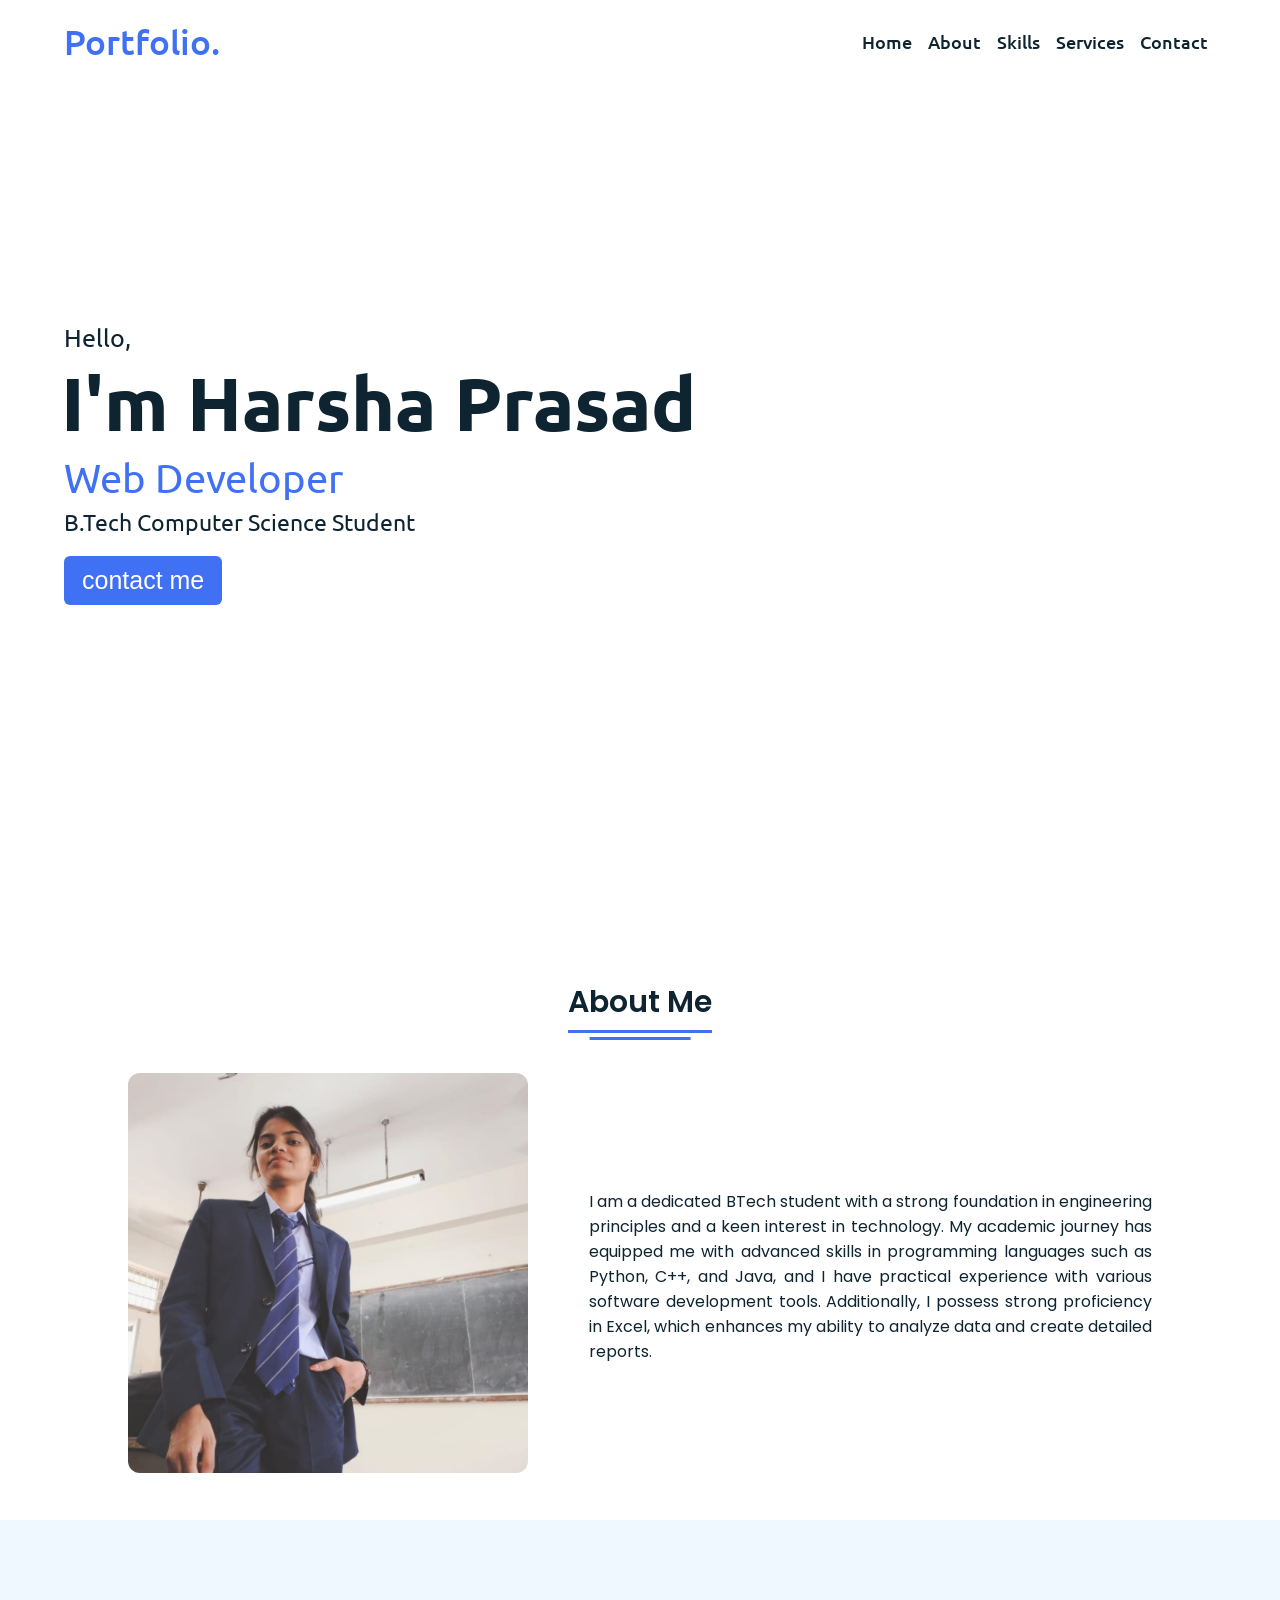
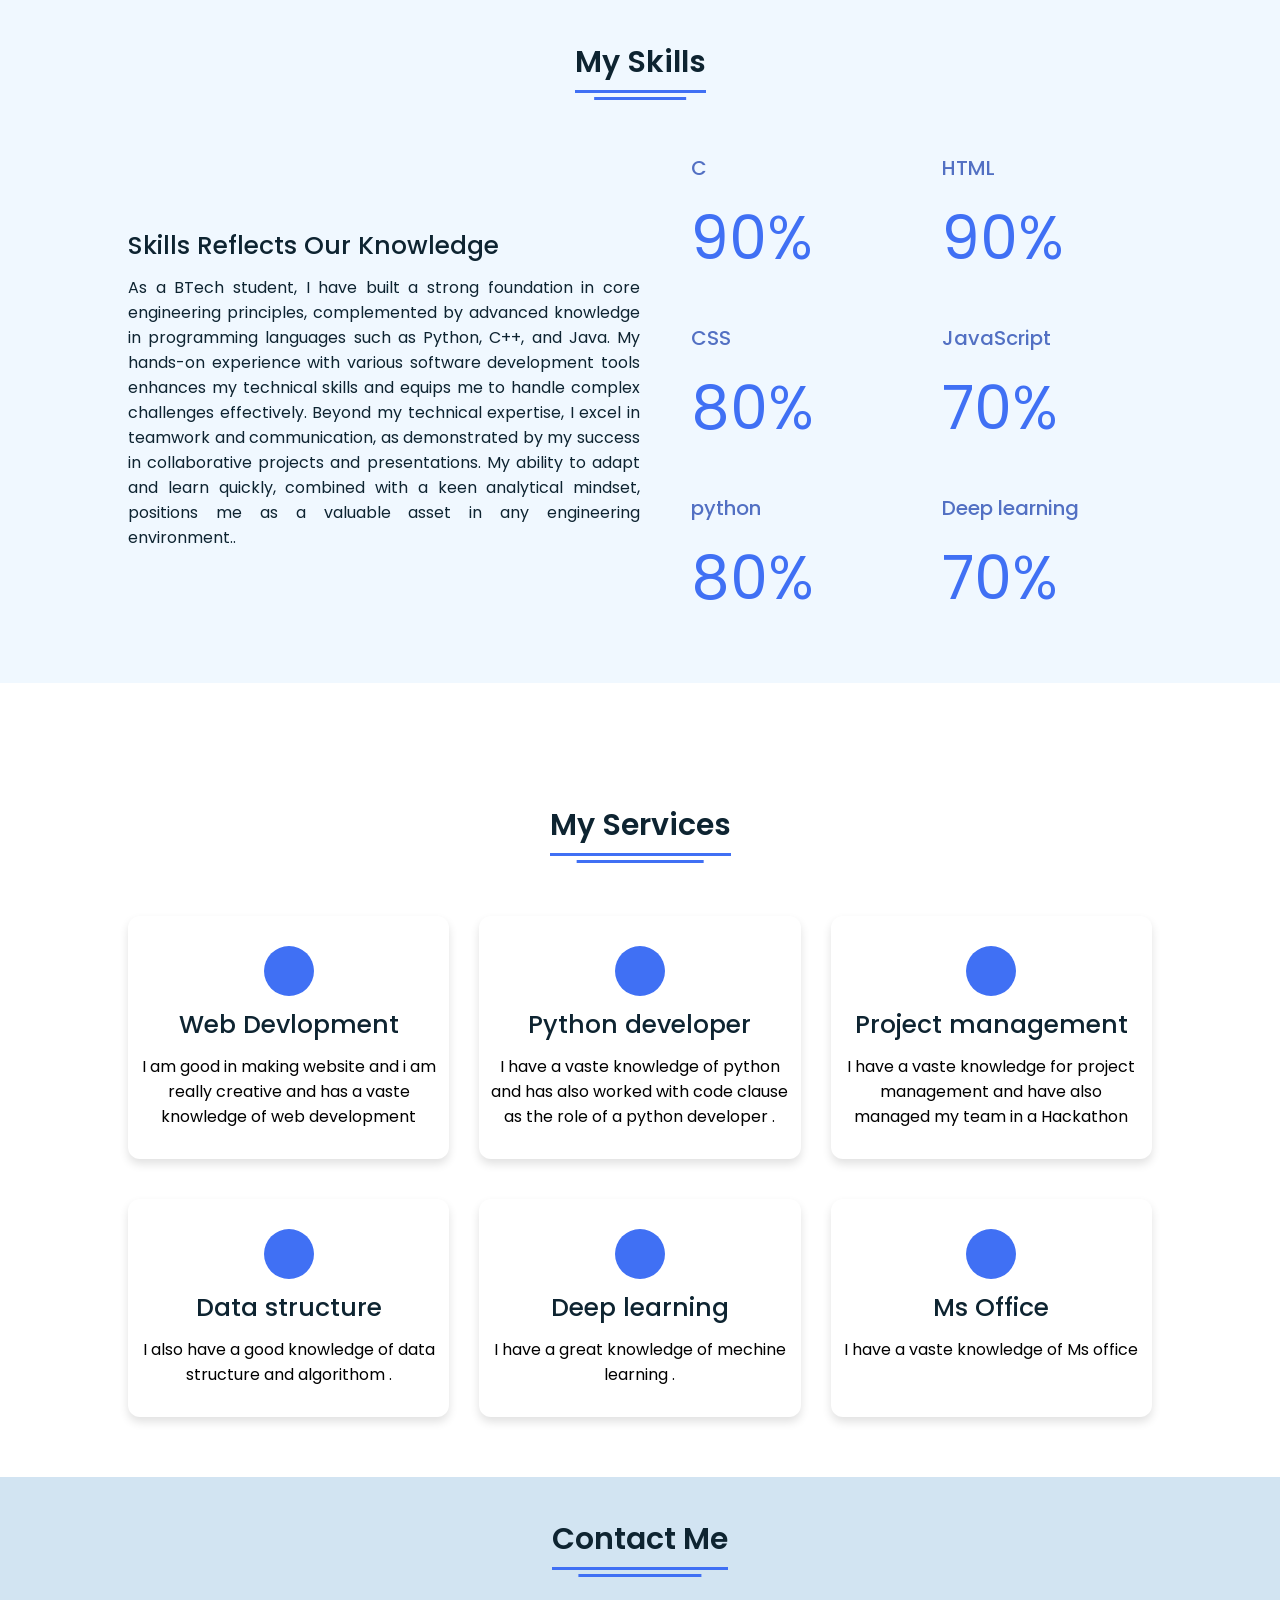
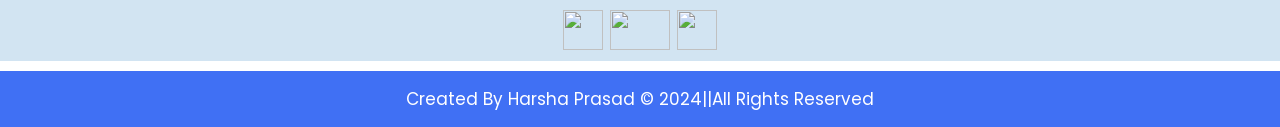
==== commit 75da5b4a: "Update index.html" ====
--- a/port/index.html
+++ b/port/index.html
@@ -1,12 +1,11 @@
 <!DOCTYPE html>
-<!-- Website - www.codingnepalweb.com -->
+
 <html lang="en" dir="ltr">
   <head>
     <meta charset="UTF-8" />
     <title>portfolio</title>
     <link rel="stylesheet" href="portfolio.css" />
     <!-- Fontawesome CDN Link -->
-    <link rel="stylesheet" href="https://cdnjs.cloudflare.com/ajax/libs/font-awesome/5.15.2/css/all.min.css" />
     <meta name="viewport" content="width=device-width, initial-scale=1.0" />
   </head>
   <body>
